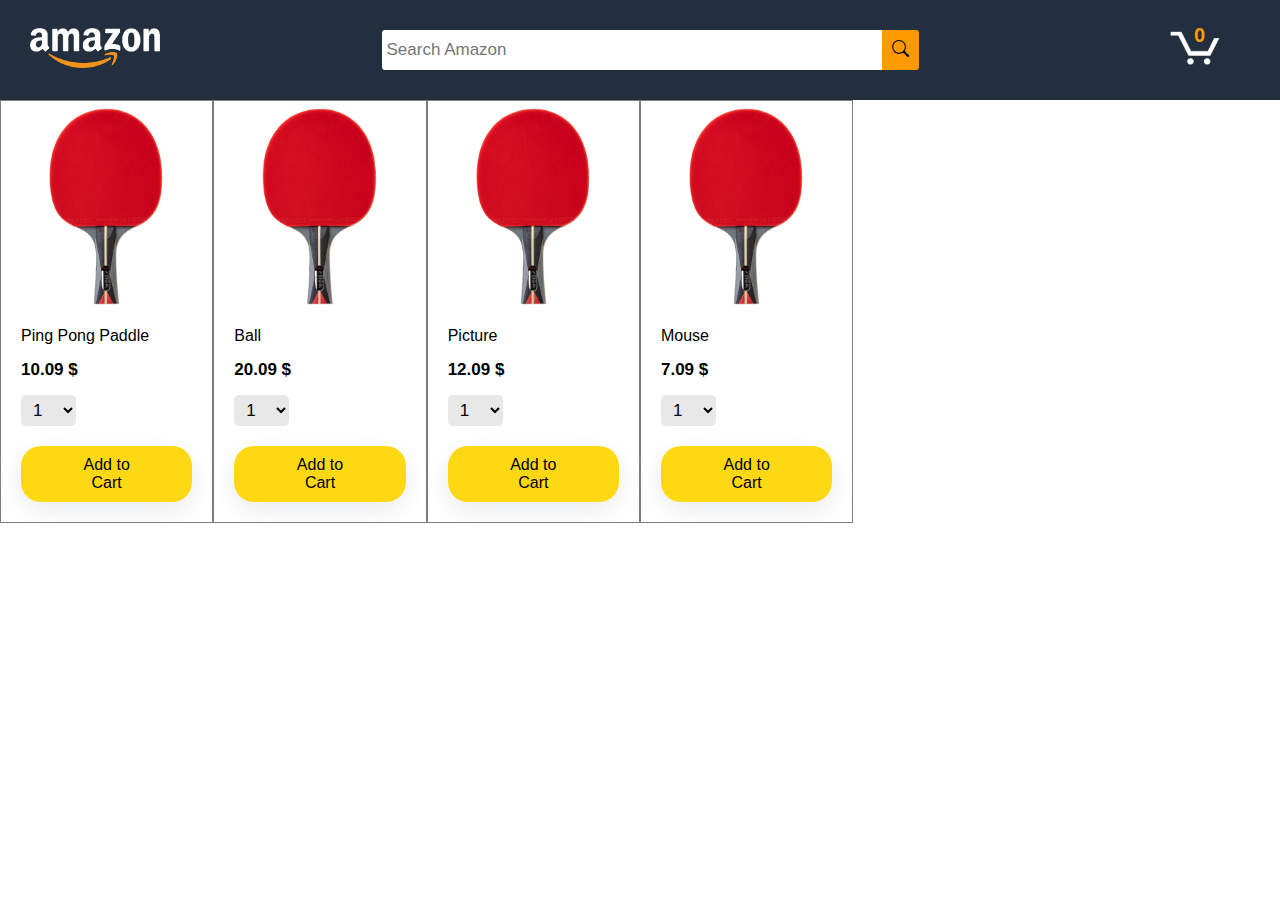
==== Shop/index.html @ 5e1e8991 "Add files via upload" ====
<!DOCTYPE html>
<html lang="en">
<head>
    <meta charset="UTF-8">
    <meta name="viewport" content="width=device-width, initial-scale=1.0">
    <title>Shop</title>

    <link rel="stylesheet" href="https://cdn.jsdelivr.net/npm/bootstrap-icons@1.11.3/font/bootstrap-icons.min.css">
    <link rel="stylesheet" href="style.css">
</head>
<body>
    <div class="container">
        <div class="navbar">
            <div class="left-section">
                <img src="assets/amazon-logo.png">
            </div>
            <div class="center-section">
                <input type="text" placeholder="Search Amazon">
                <i class="bi bi-search"></i>
            </div>
            <div class="right-section">
                <div class="cart-cont">
                    <div class="total-num">0</div>
                    <img src="assets/cart-icon.png" class="cart-icon">
                </div>
            </div>
        </div>

        <div class="grid">
            <!-- <div class="box">
                <img src="assets/ping-pong-paddle.webp" class="product-image">
                <p class="product-name">Ping Pong Paddle</p>
                <p class="price">10.09 $</p>
                <p>
                    <select>
                        <option>1</option>
                        <option>2</option>
                        <option>3</option>
                        <option>4</option>
                        <option>5</option>
                        <option>6</option>
                        <option>7</option>
                        <option>8</option>
                        <option>9</option>
                        <option>10</option>
                    </select>
                </p>
                <button>Add to Cart</button>
            </div>
        </div> -->
    </div>

    <script src="main.js" type="module"></script>
    <script src="cart.js"></script>
    <script src="products.js" type="module"></script>
</body>
</html>
---- Shop/style.css ----
* {
    margin: 0;
    padding: 0;
    font-family: Arial;
    box-sizing: border-box;
}

body {
    background-color: white;
    min-height: 100%;
}

.navbar {
    background-color:  #232f3e;
    color: white;
    position: fixed;
    left: 0;
    top: 0;
    width: 100%;
    height: 100px;
    display: flex;
    justify-content: space-between;
    align-items: center;
}

.navbar div {
    margin: 30px;
}

.left-section img {
    width: 130px;
    cursor: pointer
}

.center-section {
    display: flex;
    align-items: center;
}

.center-section input {
    width: 500px;
    padding: 10px 5px;
    font-size: 17px;
    border-radius: 3px 0 0 3px;
    border: none;
}

.center-section i {
    background-color: #ff9900;
    color: black;
    padding: 10px;
    font-size: 17px;
    border-radius: 0 3px 3px 0;
    cursor: pointer;
}

.total-num {
    position: absolute;
    top: -6px;
    right: 45px;
    font-size: 20px;
    color: #ff9900;
    font-weight: bold;
    cursor: pointer;
}

.cart-icon {
    width: 50px;
    position: relative;
    cursor: pointer;
}

.grid {
    margin-top: 100px;
    display: grid;
    grid-template-columns: repeat(6, 1fr);
}

.box {
    box-sizing: border-box;
    border: 1px solid gray;
    display: flex;
    flex-direction: column;
    align-items: center;
}

.box p {
    width: 100%;
    margin: 15px 0 0 40px;
}

.price {
    font-weight: bold;
    font-size: 17px;
}

.box select {
    align-items: left;
    font-size: 17px;
    background-color: rgb(232, 232, 232);
    border: none;
    border-radius: 5px;
    padding: 5px 8px;
}

.product-image {
    width: 100%;
}

.box button {
    background-color: rgb(255, 216, 20);
    border: none;
    margin: 20px;
    padding: 10px 50px;
    font-size: 16px;
    border-radius: 20px;
    cursor: pointer;
    box-shadow: rgba(149, 157, 165, 0.2) 0px 8px 24px;
}
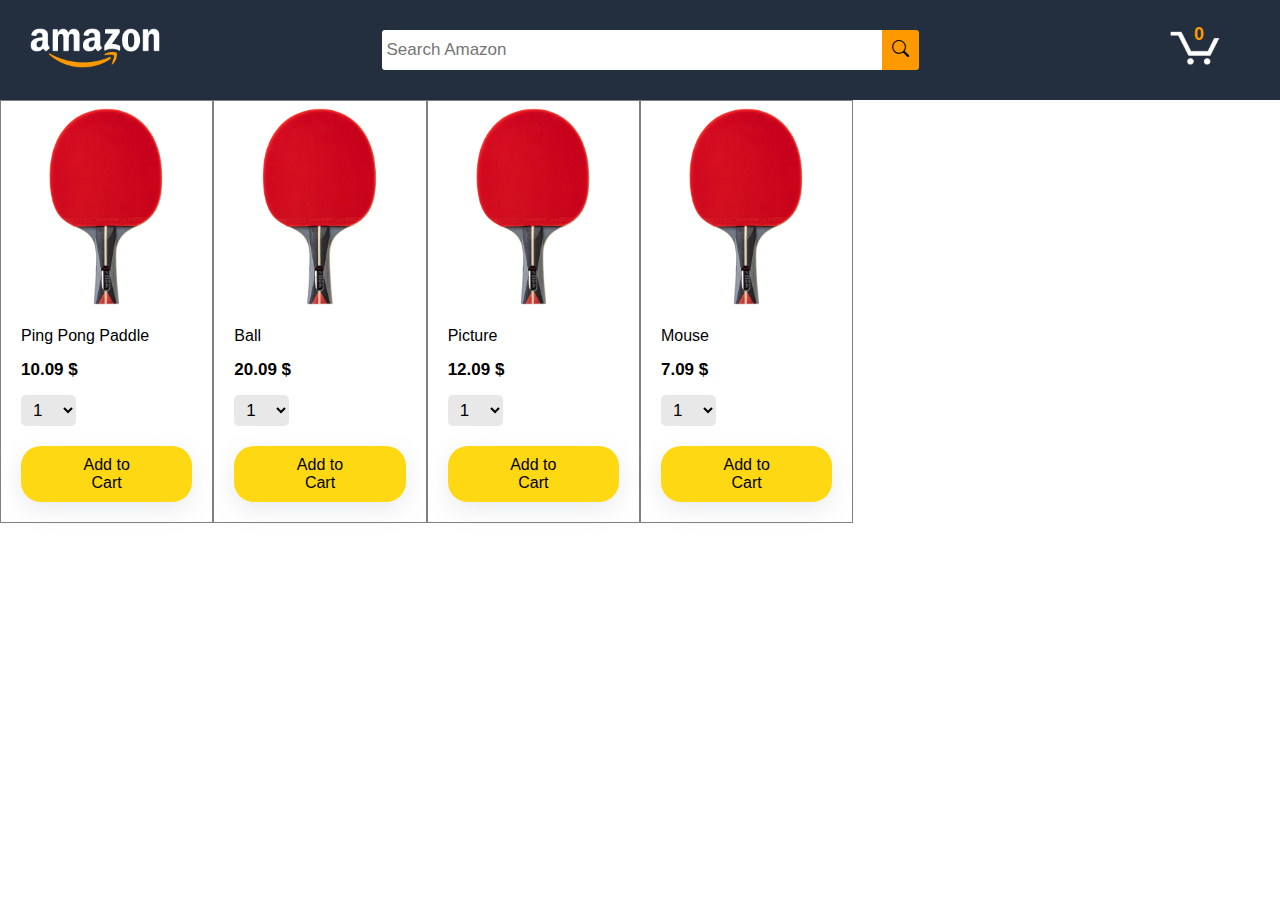
==== commit e43d7c67: "Add files via upload" ====
--- a/Shop/index.html
+++ b/Shop/index.html
@@ -12,7 +12,7 @@
     <div class="container">
         <div class="navbar">
             <div class="left-section">
-                <img src="assets/amazon-logo.png">
+                <a href="index.html"><img src="assets/amazon-logo.png"></a>
             </div>
             <div class="center-section">
                 <input type="text" placeholder="Search Amazon">
@@ -21,34 +21,12 @@
             <div class="right-section">
                 <div class="cart-cont">
                     <div class="total-num">0</div>
-                    <img src="assets/cart-icon.png" class="cart-icon">
+                    <a href="cart.html"><img src="assets/cart-icon.png" class="cart-icon"></a>
                 </div>
             </div>
         </div>
 
-        <div class="grid">
-            <!-- <div class="box">
-                <img src="assets/ping-pong-paddle.webp" class="product-image">
-                <p class="product-name">Ping Pong Paddle</p>
-                <p class="price">10.09 $</p>
-                <p>
-                    <select>
-                        <option>1</option>
-                        <option>2</option>
-                        <option>3</option>
-                        <option>4</option>
-                        <option>5</option>
-                        <option>6</option>
-                        <option>7</option>
-                        <option>8</option>
-                        <option>9</option>
-                        <option>10</option>
-                    </select>
-                </p>
-                <button>Add to Cart</button>
-            </div>
-        </div> -->
-    </div>
+        <div class="grid"></div>
 
     <script src="main.js" type="module"></script>
     <script src="cart.js"></script>
--- a/Shop/style.css
+++ b/Shop/style.css
@@ -57,8 +57,8 @@
 .total-num {
     position: absolute;
     top: -6px;
-    right: 45px;
-    font-size: 20px;
+    right: 46px;
+    font-size: 18px;
     color: #ff9900;
     font-weight: bold;
     cursor: pointer;
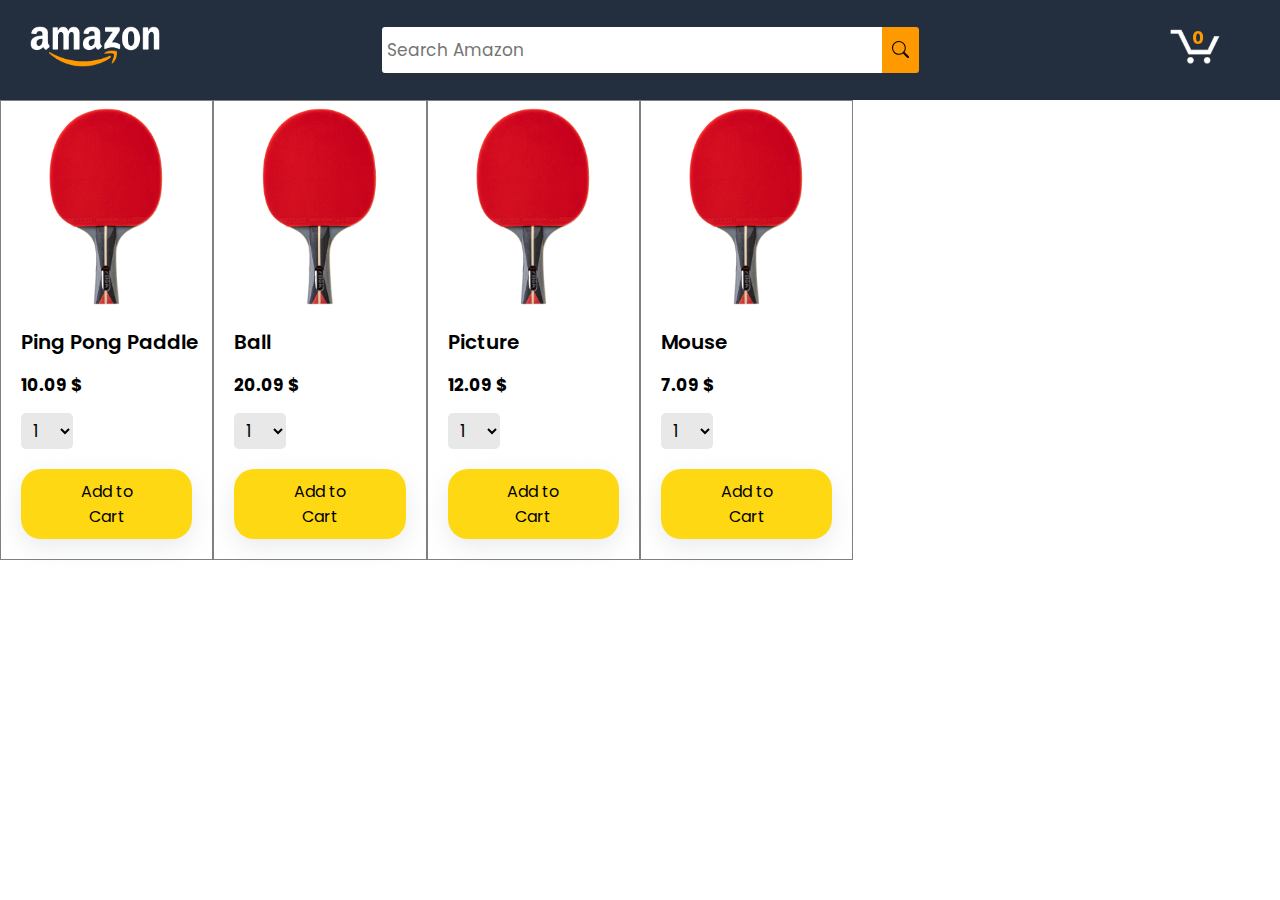
==== commit 166b545a: "Add files via upload" ====
--- a/Shop/index.html
+++ b/Shop/index.html
@@ -29,7 +29,6 @@
         <div class="grid"></div>
 
     <script src="main.js" type="module"></script>
-    <script src="cart.js"></script>
     <script src="products.js" type="module"></script>
 </body>
 </html>--- a/Shop/style.css
+++ b/Shop/style.css
@@ -1,7 +1,9 @@
+@import url('https://fonts.googleapis.com/css2?family=Poppins:wght@100;200;300;400;500;600;700;800;900&display=swap');
+
 * {
     margin: 0;
     padding: 0;
-    font-family: Arial;
+    font-family: 'Poppins', sans-serif;
     box-sizing: border-box;
 }
 
@@ -89,6 +91,11 @@
     margin: 15px 0 0 40px;
 }
 
+.product-name {
+    font-size: 20px;
+    font-weight: 600;
+}
+
 .price {
     font-weight: bold;
     font-size: 17px;
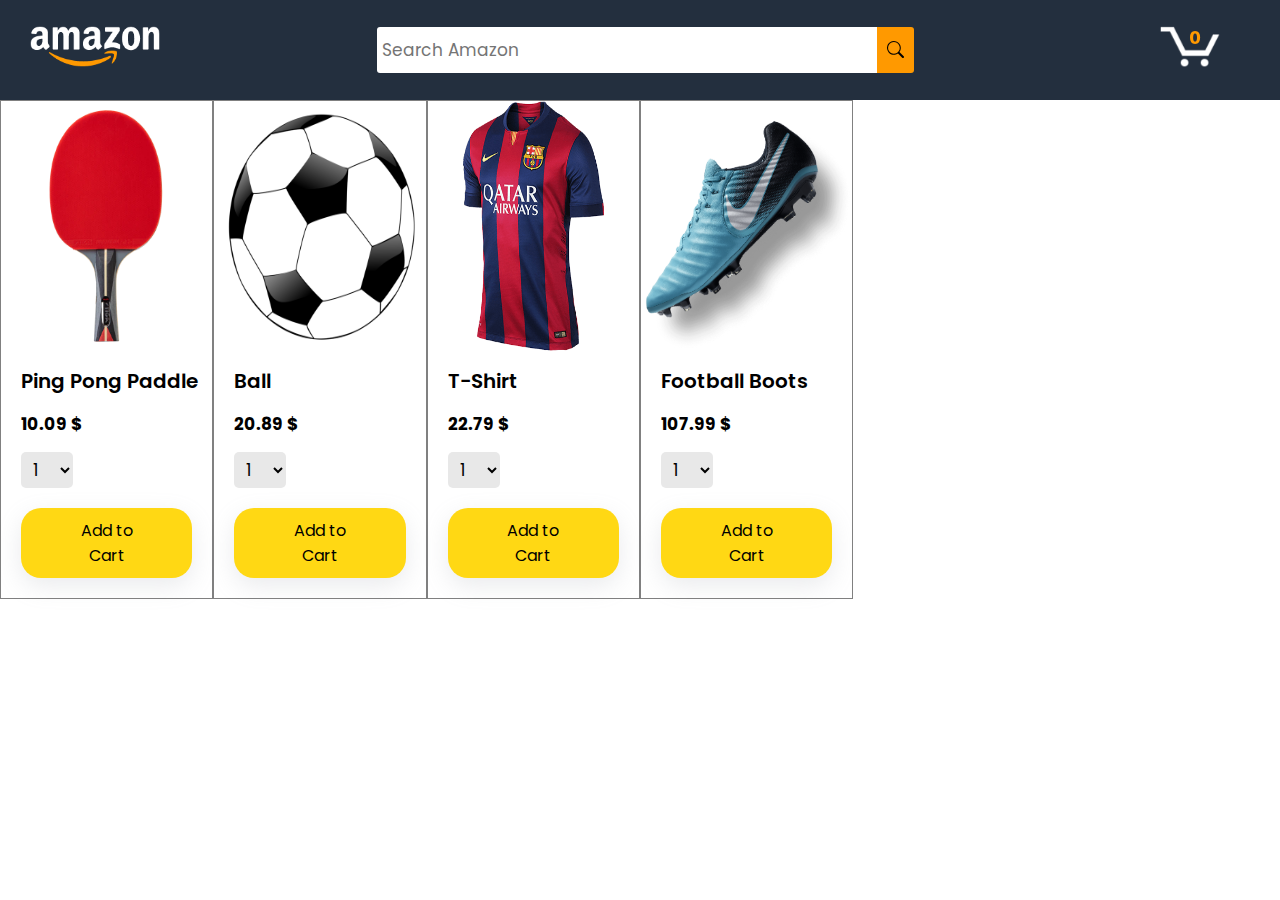
==== commit a65a6229: "Add files via upload" ====
--- a/Shop/index.html
+++ b/Shop/index.html
@@ -20,7 +20,7 @@
             </div>
             <div class="right-section">
                 <div class="cart-cont">
-                    <div class="total-num">0</div>
+                    <div class="total-num"></div>
                     <a href="cart.html"><img src="assets/cart-icon.png" class="cart-icon"></a>
                 </div>
             </div>
--- a/Shop/style.css
+++ b/Shop/style.css
@@ -64,10 +64,12 @@
     color: #ff9900;
     font-weight: bold;
     cursor: pointer;
+    width: 19px;
+    text-align: center;
 }
 
 .cart-icon {
-    width: 50px;
+    width: 60px;
     position: relative;
     cursor: pointer;
 }
@@ -112,6 +114,7 @@
 
 .product-image {
     width: 100%;
+    height: 250px;
 }
 
 .box button {
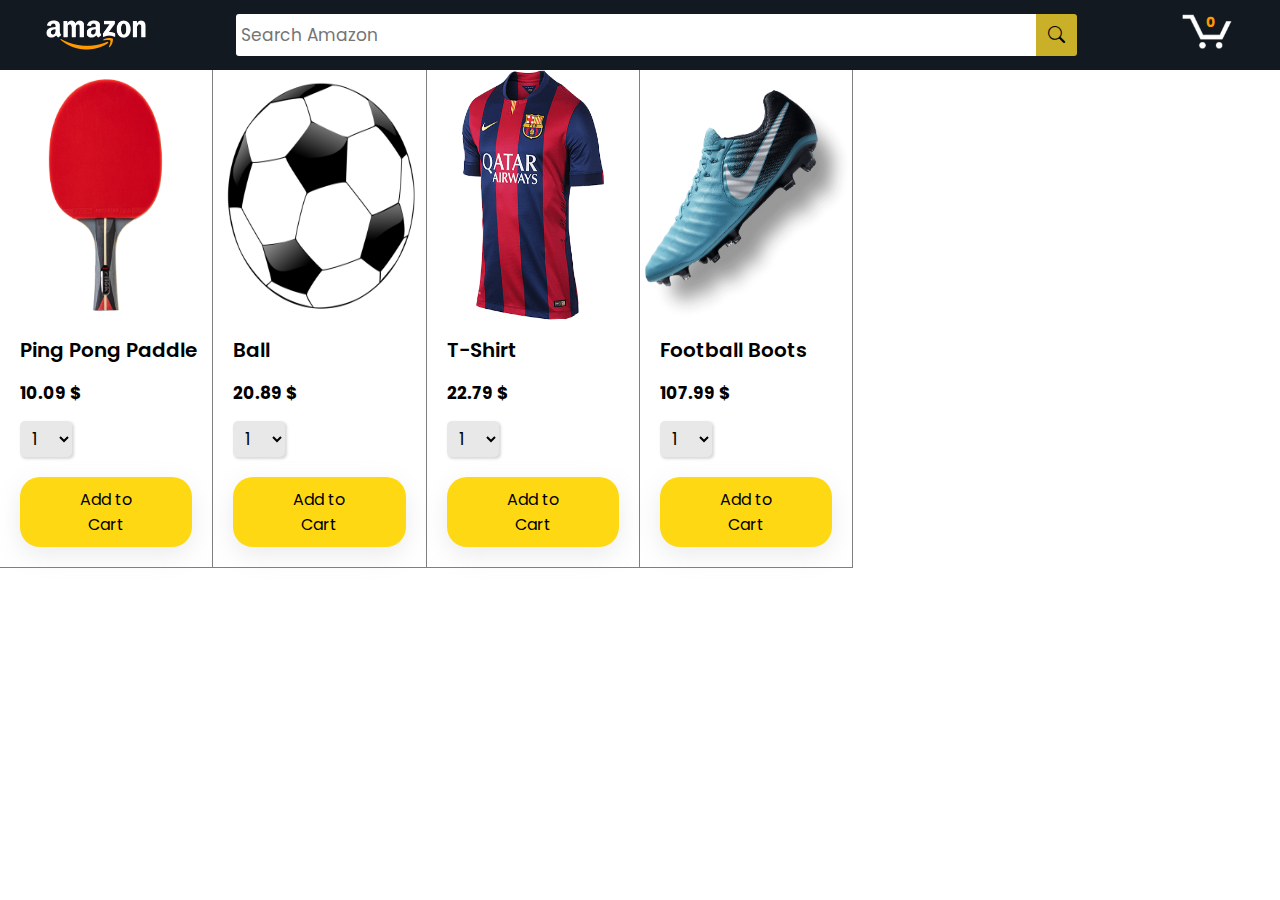
==== commit 23e22c29: "Add files via upload" ====
--- a/Shop/index.html
+++ b/Shop/index.html
@@ -1,34 +1,34 @@
 <!DOCTYPE html>
 <html lang="en">
-<head>
-    <meta charset="UTF-8">
-    <meta name="viewport" content="width=device-width, initial-scale=1.0">
-    <title>Shop</title>
+    <head>
+        <meta charset="UTF-8">
+        <meta name="viewport" content="width=device-width, initial-scale=1.0">
+        <title>Shop</title>
 
-    <link rel="stylesheet" href="https://cdn.jsdelivr.net/npm/bootstrap-icons@1.11.3/font/bootstrap-icons.min.css">
-    <link rel="stylesheet" href="style.css">
-</head>
-<body>
-    <div class="container">
-        <div class="navbar">
-            <div class="left-section">
-                <a href="index.html"><img src="assets/amazon-logo.png"></a>
+        <link rel="stylesheet" href="https://cdn.jsdelivr.net/npm/bootstrap-icons@1.11.3/font/bootstrap-icons.min.css">
+        <link rel="stylesheet" href="style.css">
+    </head>
+    <body>
+        <div class="container">
+            <div class="navbar">
+                <div class="left-section">
+                    <a href="index.html"><img src="assets/amazon-logo.png"></a>
+                </div>
+                <div class="center-section">
+                    <input type="text" placeholder="Search Amazon">
+                    <i class="bi bi-search"></i>
+                </div>
+                <a href="cart.html">
+                    <div class="right-section">
+                        <div class="total-num"></div>
+                        <a href="cart.html"><img src="assets/cart-icon.png" class="cart-icon"></a>
+                    </div>
+                </a>
             </div>
-            <div class="center-section">
-                <input type="text" placeholder="Search Amazon">
-                <i class="bi bi-search"></i>
-            </div>
-            <div class="right-section">
-                <div class="cart-cont">
-                    <div class="total-num"></div>
-                    <a href="cart.html"><img src="assets/cart-icon.png" class="cart-icon"></a>
-                </div>
-            </div>
-        </div>
 
-        <div class="grid"></div>
-
-    <script src="main.js" type="module"></script>
-    <script src="products.js" type="module"></script>
-</body>
+            <div class="grid"></div>
+        
+        <script src="products.js" type="module"></script>
+        <script src="main.js" type="module"></script>
+    </body>
 </html>--- a/Shop/style.css
+++ b/Shop/style.css
@@ -13,13 +13,13 @@
 }
 
 .navbar {
-    background-color:  #232f3e;
+    background-color:  rgb(19, 25, 33);
     color: white;
     position: fixed;
     left: 0;
     top: 0;
     width: 100%;
-    height: 100px;
+    height: 70px;
     display: flex;
     justify-content: space-between;
     align-items: center;
@@ -29,8 +29,20 @@
     margin: 30px;
 }
 
+.left-section {
+    padding: 15px 15px 8px 15px;
+    border-radius: 4px;
+    border: 1px solid rgb(19, 25, 33);
+    transition: border 0.2s;
+}
+
+.left-section:hover {
+    border: 1px solid white;
+    cursor: pointer;
+}
+
 .left-section img {
-    width: 130px;
+    width: 100px;
     cursor: pointer
 }
 
@@ -40,49 +52,68 @@
 }
 
 .center-section input {
-    width: 500px;
-    padding: 10px 5px;
+    width: 800px;
+    padding: 8px 5px;
     font-size: 17px;
     border-radius: 3px 0 0 3px;
     border: none;
 }
 
 .center-section i {
-    background-color: #ff9900;
+    background-color: rgb(202, 175, 41);
     color: black;
-    padding: 10px;
+    padding: 8px 12px;
     font-size: 17px;
     border-radius: 0 3px 3px 0;
     cursor: pointer;
+    transition: background-color 0.3s;
+}
+
+.center-section i:hover {
+    background-color: rgb(182, 153, 4);
+}
+
+.right-section {
+    border: 1px solid rgb(19, 25, 33);
+    padding: 8px 17px 8px 15px;
+    border-radius: 4px;
+    transition: border 0.2s;
+    cursor: pointer;
+    display: flex;
+    align-items: center;
+    position: relative
+}
+
+.right-section:hover {
+    border: 1px solid white;
 }
 
 .total-num {
-    position: absolute;
-    top: -6px;
-    right: 46px;
-    font-size: 18px;
+    font-size: 14px;
     color: #ff9900;
     font-weight: bold;
     cursor: pointer;
-    width: 19px;
+    position: absolute;
+    top: -24px;
+    right: 3px;
     text-align: center;
 }
 
 .cart-icon {
-    width: 60px;
-    position: relative;
+    width: 50px;
     cursor: pointer;
 }
 
 .grid {
-    margin-top: 100px;
+    margin-top: 70px;
     display: grid;
     grid-template-columns: repeat(6, 1fr);
 }
 
 .box {
     box-sizing: border-box;
-    border: 1px solid gray;
+    border-right: 1px solid gray;
+    border-bottom: 1px solid gray;
     display: flex;
     flex-direction: column;
     align-items: center;
@@ -110,6 +141,8 @@
     border: none;
     border-radius: 5px;
     padding: 5px 8px;
+    cursor: pointer;
+    box-shadow: rgba(0, 0, 0, 0.15) 1.95px 1.95px 2.6px;
 }
 
 .product-image {
@@ -126,4 +159,9 @@
     border-radius: 20px;
     cursor: pointer;
     box-shadow: rgba(149, 157, 165, 0.2) 0px 8px 24px;
+    transition: background-color 0.2s;
 }
+
+.box button:hover {
+    background-color: rgb(213, 180, 17);
+}
